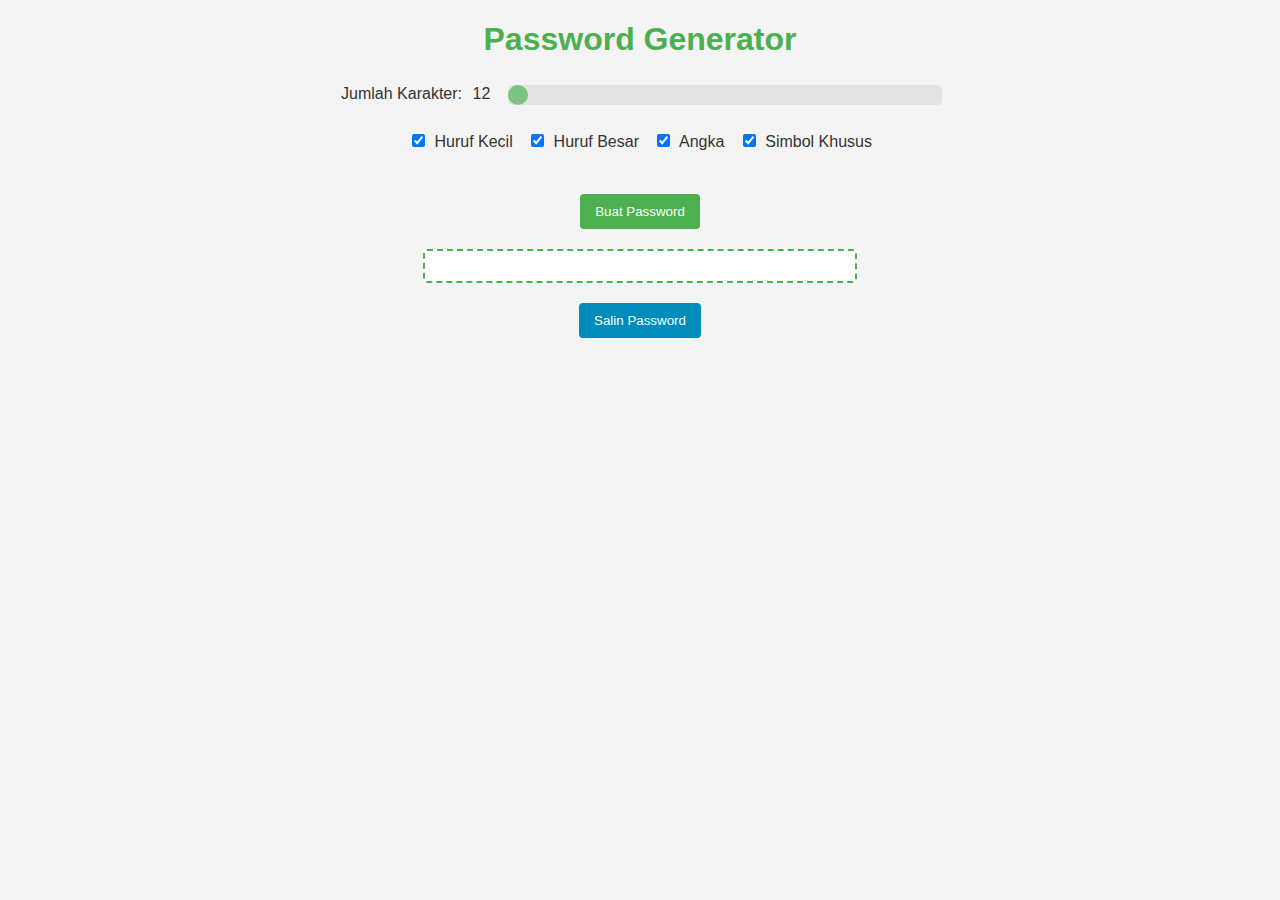
==== index.html @ 4f553f02 "Update index.html" ====
<!DOCTYPE html>
<html lang="id">
<head>
    <meta charset="UTF-8">
    <meta name="viewport" content="width=device-width, initial-scale=1.0">
    <title>Password Generator</title>
    
    <!-- Link ke file CSS -->
    <link rel="stylesheet" href="/style.css">
    
    <!-- Favicon -->
    <link rel="icon" type="image/png" sizes="16x16" href="/favicon/favicon-16x16.png">
    <link rel="icon" type="image/png" sizes="32x32" href="/favicon/favicon-32x32.png">
    <link rel="icon" type="image/png" sizes="192x192" href="/favicon/android-chrome-192x192.png">
    <link rel="icon" type="image/png" sizes="512x512" href="/favicon/android-chrome-512x512.png">
    <link rel="apple-touch-icon" sizes="180x180" href="/favicon/apple-touch-icon.png">
    <link rel="shortcut icon" href="/favicon/favicon.ico">
    <link rel="manifest" href="/favicon/site.webmanifest">
</head>
<body>
    <h1>Password Generator</h1>
    <div class="options">
        <label for="length">Jumlah Karakter: <span id="lengthValue">12</span></label>
        <input type="range" id="length" min="12" max="64" value="12" oninput="updateLengthValue()"><br><br>

        <label><input type="checkbox" id="lowercase" checked> Huruf Kecil</label>
        <label><input type="checkbox" id="uppercase" checked> Huruf Besar</label>
        <label><input type="checkbox" id="numbers" checked> Angka</label>
        <label><input type="checkbox" id="symbols" checked> Simbol Khusus</label><br><br>
    </div>

    <button onclick="generatePassword()">Buat Password</button>
    <h2 id="password"></h2>
    <button class="copy-button" onclick="copyPassword()">Salin Password</button>

    <div id="toast" class="toast">Pesan akan muncul di sini</div>

    <script>
        function updateLengthValue() {
            const length = document.getElementById('length').value;
            document.getElementById('lengthValue').innerText = length;
        }

        function getRandomInt(min, max) {
            const range = max - min;
            const randomBuffer = new Uint32Array(1);
            window.crypto.getRandomValues(randomBuffer);
            return min + (randomBuffer[0] % range);
        }

        function generatePassword() {
            const length = parseInt(document.getElementById('length').value);
            if (length < 4 || length > 64) {
                alert('Panjang password harus antara 4 dan 64 karakter.');
                return;
            }

            const includeLowercase = document.getElementById('lowercase').checked;
            const includeUppercase = document.getElementById('uppercase').checked;
            const includeNumbers = document.getElementById('numbers').checked;
            const includeSymbols = document.getElementById('symbols').checked;

            const lowercaseChars = 'abcdefghijklmnopqrstuvwxyz';
            const uppercaseChars = 'ABCDEFGHIJKLMNOPQRSTUVWXYZ';
            const numberChars = '0123456789';
            const symbolChars = '!@#$%^&*()_+[]{}|;:,.<>?';

            let validChars = '';
            if (includeLowercase) validChars += lowercaseChars;
            if (includeUppercase) validChars += uppercaseChars;
            if (includeNumbers) validChars += numberChars;
            if (includeSymbols) validChars += symbolChars;

            if (validChars.length === 0) {
                document.getElementById('password').innerText = 'Pilih setidaknya satu jenis karakter!';
                return;
            }

            let password = '';

            // Menambahkan satu karakter dari setiap kategori yang dipilih
            if (includeLowercase) password += lowercaseChars[getRandomInt(0, lowercaseChars.length)];
            if (includeUppercase) password += uppercaseChars[getRandomInt(0, uppercaseChars.length)];
            if (includeNumbers) password += numberChars[getRandomInt(0, numberChars.length)];
            if (includeSymbols) password += symbolChars[getRandomInt(0, symbolChars.length)];

            // Mengisi sisa password dengan karakter acak
            for (let i = password.length; i < length; i++) {
                const randomIndex = getRandomInt(0, validChars.length);
                password += validChars[randomIndex];
            }

            // Mengacak urutan karakter dalam password
            password = password.split('').sort(() => getRandomInt(0, 2) - 1).join('');

            document.getElementById('password').innerText = password;
        }

        function showToast(message) {
            const toast = document.getElementById('toast');
            toast.innerText = message;
            toast.className = "toast show";

            setTimeout(() => {
                toast.className = toast.className.replace("show", "");
            }, 2000); // Toast akan hilang setelah 2 detik
        }

        function copyPassword() {
            const passwordText = document.getElementById('password').innerText;
            if (passwordText) {
                navigator.clipboard.writeText(passwordText).then(() => {
                    showToast('Password disalin ke clipboard!');
                }).catch(err => {
                    showToast('Gagal menyalin password: ' + err);
                });
            } else {
                showToast('Buat Password Terlebih Dulu!');
            }
        }
    </script>
</body>
</html>
---- style.css ----
body {
    font-family: Arial, sans-serif;
    margin: 20px;
    background-color: #f4f4f4;
    color: #333;
}

h1 {
    text-align: center;
    color: #4CAF50;
}

label {
    margin-right: 10px;
}

input[type="number"] {
    width: 50px;
    padding: 5px;
    margin-left: 10px;
    border: 1px solid #ccc;
    border-radius: 4px;
}

input[type="checkbox"] {
    margin-right: 5px;
}

button {
    background-color: #4CAF50;
    color: white;
    padding: 10px 15px;
    border: none;
    border-radius: 4px;
    cursor: pointer;
    transition: background-color 0.3s;
    display: block;
    margin: 20px auto;
}

button:hover {
    background-color: #45a049;
}

#password {
    margin-top: 20px;
    font-weight: bold;
    font-size: 24px;
    text-align: center;
    color: #4CAF50;
    border: 2px dashed #4CAF50;
    padding: 15px;
    border-radius: 4px;
    background-color: white;
    word-wrap: break-word;
    max-width: 400px;
    margin-left: auto;
    margin-right: auto;
}

.options {
    margin: 20px 0;
    text-align: center;
}

#lengthValue {
    display: inline-block;
    width: 30px;
    text-align: center;
}

.copy-button {
    background-color: #008CBA;
    margin-top: 10px;
}

.copy-button:hover {
    background-color: #007B9E;
}

/* Gaya untuk elemen range slider */
input[type="range"] {
    -webkit-appearance: none;
    width: 35%;
    height: 8px;
    background: #ddd;
    border-radius: 5px;
    outline: none;
    opacity: 0.7;
    transition: opacity 0.2s;
}

input[type="range"]:hover {
    opacity: 1;
}

/* Gaya untuk thumb slider */
input[type="range"]::-webkit-slider-thumb {
    -webkit-appearance: none;
    appearance: none;
    width: 20px;
    height: 20px;
    border-radius: 50%;
    background: #4CAF50;
    cursor: pointer;
}

input[type="range"]::-moz-range-thumb {
    width: 20px;
    height: 20px;
    border-radius: 50%;
    background: #4CAF50;
}

/* Gaya untuk track slider */
input[type="range"]::-webkit-slider-runnable-track {
    background: #ddd;
    border-radius: 5px;
}

input[type="range"]::-moz-range-track {
    background: #ddd;
    border-radius: 5px;
}

/* Gaya untuk checkbox */
.options label {
    display: inline-block;
    margin: 5px;
}

/* Gaya untuk toast */
.toast {
    position: fixed; /* Mengatur posisi tetap */
    bottom: 20px; /* Jarak dari bawah */
    right: 20px; /* Jarak dari kanan */
    background-color: white; /* Warna latar belakang */
    color: #333; /* Warna teks */
    border: 1px solid #ccc; /* Garis border */
    border-left-width: 5px; /* Lebar border kiri */
    border-radius: 4px; /* Sudut melengkung */
    padding: 20px 30px; /* Padding dalam yang lebih besar */
    box-shadow: 0 2px 10px rgba(0, 0, 0, 0.1); /* Bayangan */
    transition: opacity 0.3s ease; /* Transisi opasitas */
    opacity: 0; /* Awalnya tidak terlihat */
    visibility: hidden; /* Menghilangkan dari tampilan */
    font-size: 18px; /* Ukuran font yang lebih besar */
}

.toast.show {
    opacity: 1; /* Menampilkan toast */
    visibility: visible; /* Mengatur visibilitas */
}

.toast-success {
    border-left-color: #4CAF50; /* Warna border kiri untuk sukses */
}

.toast-success i {
    color: #4CAF50; /* Warna ikon untuk sukses */
}

.toast-danger {
    border-left-color: #E53935; /* Warna border kiri untuk bahaya */
}

.toast-danger i {
    color: #E53935; /* Warna ikon untuk bahaya */
}

.toast-info {
    border-left-color: #2196F3; /* Warna border kiri untuk informasi */
}

.toast-info i {
    color: #2196F3; /* Warna ikon untuk informasi */
}

.toast-warning {
    border-left-color: #FFC107; /* Warna border kiri untuk peringatan */
}

.toast-warning i {
    color: #FFC107; /* Warna ikon untuk peringatan */
}
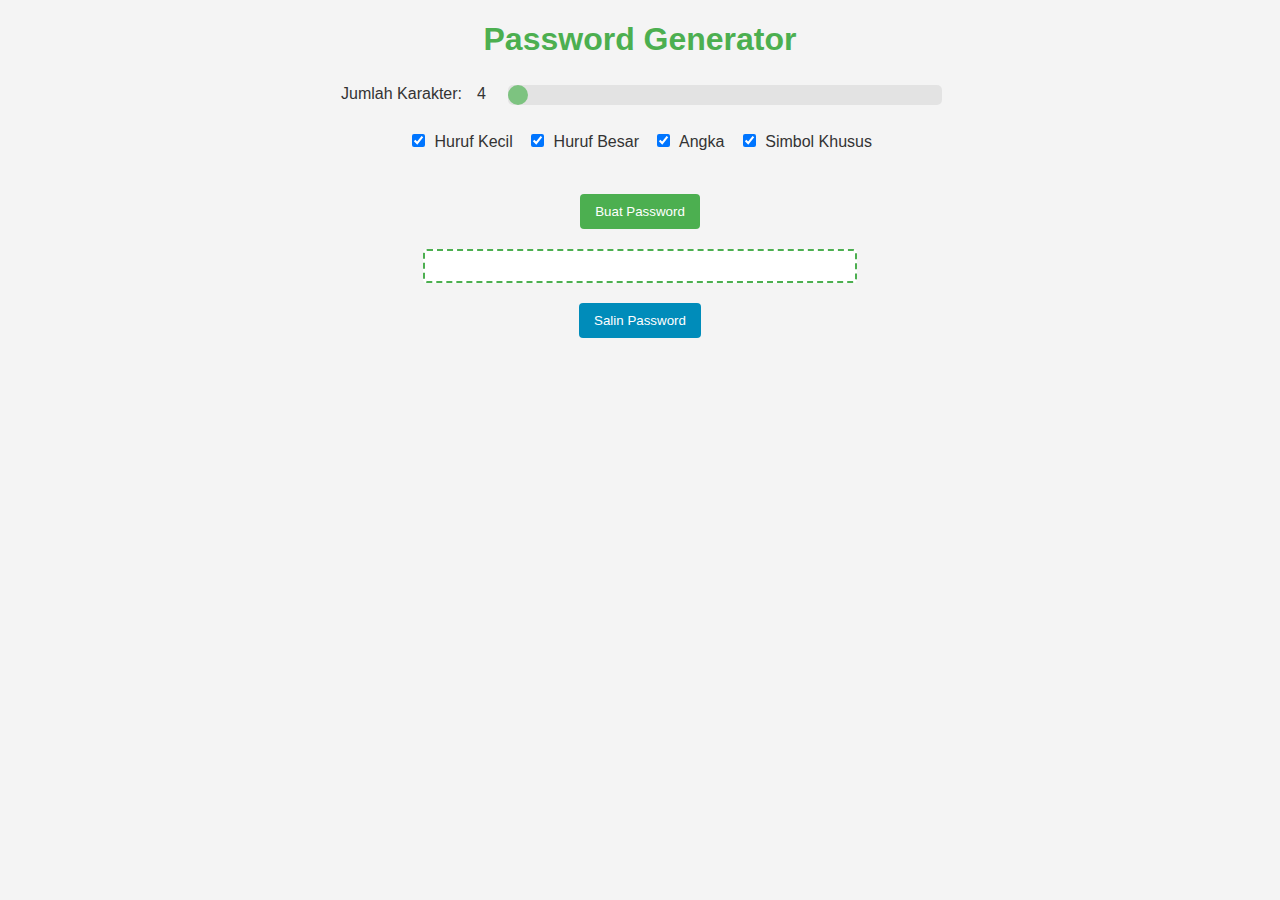
==== commit 141c00a3: "Update index.html" ====
--- a/index.html
+++ b/index.html
@@ -20,8 +20,8 @@
 <body>
     <h1>Password Generator</h1>
     <div class="options">
-        <label for="length">Jumlah Karakter: <span id="lengthValue">12</span></label>
-        <input type="range" id="length" min="12" max="64" value="12" oninput="updateLengthValue()"><br><br>
+        <label for="length">Jumlah Karakter: <span id="lengthValue">4</span></label>
+        <input type="range" id="length" min="4" max="64" value="4" oninput="updateLengthValue()"><br><br>
 
         <label><input type="checkbox" id="lowercase" checked> Huruf Kecil</label>
         <label><input type="checkbox" id="uppercase" checked> Huruf Besar</label>
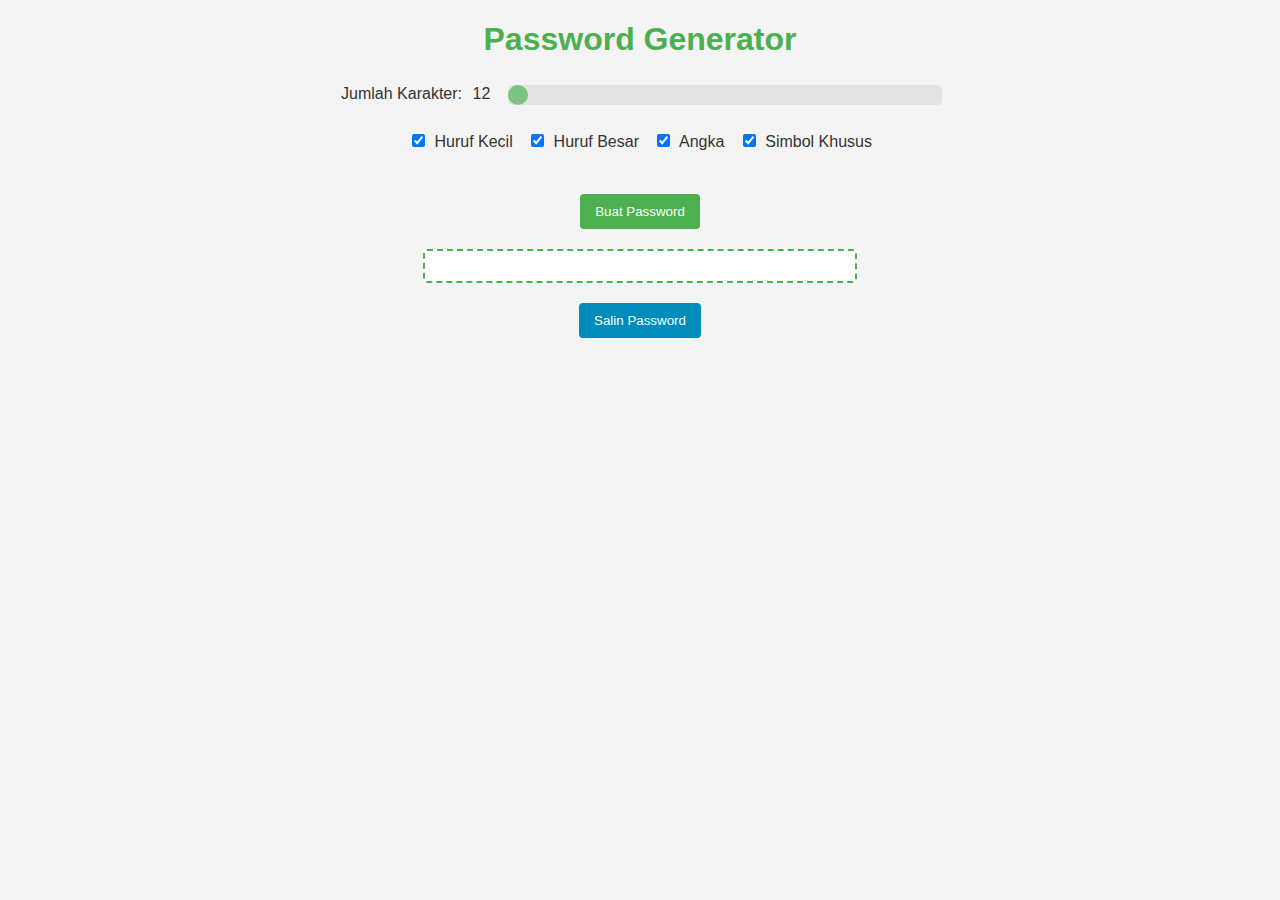
==== commit eb22a6c6: "Update index.html" ====
--- a/index.html
+++ b/index.html
@@ -20,8 +20,8 @@
 <body>
     <h1>Password Generator</h1>
     <div class="options">
-        <label for="length">Jumlah Karakter: <span id="lengthValue">4</span></label>
-        <input type="range" id="length" min="4" max="64" value="4" oninput="updateLengthValue()"><br><br>
+        <label for="length">Jumlah Karakter: <span id="lengthValue">12</span></label>
+        <input type="range" id="length" min="12" max="64" value="12" oninput="updateLengthValue()"><br><br>
 
         <label><input type="checkbox" id="lowercase" checked> Huruf Kecil</label>
         <label><input type="checkbox" id="uppercase" checked> Huruf Besar</label>
@@ -48,10 +48,19 @@
             return min + (randomBuffer[0] % range);
         }
 
+        function shuffleString(str) {
+            const array = str.split('');
+            for (let i = array.length - 1; i > 0; i--) {
+                const j = getRandomInt(0, i + 1);
+                [array[i], array[j]] = [array[j], array[i]];
+            }
+            return array.join('');
+        }
+
         function generatePassword() {
             const length = parseInt(document.getElementById('length').value);
-            if (length < 4 || length > 64) {
-                alert('Panjang password harus antara 4 dan 64 karakter.');
+            if (length < 12 || length > 64) {
+                alert('Panjang password harus antara 12 dan 64 karakter.');
                 return;
             }
 
@@ -91,7 +100,7 @@
             }
 
             // Mengacak urutan karakter dalam password
-            password = password.split('').sort(() => getRandomInt(0, 2) - 1).join('');
+            password = shuffleString(password);
 
             document.getElementById('password').innerText = password;
         }
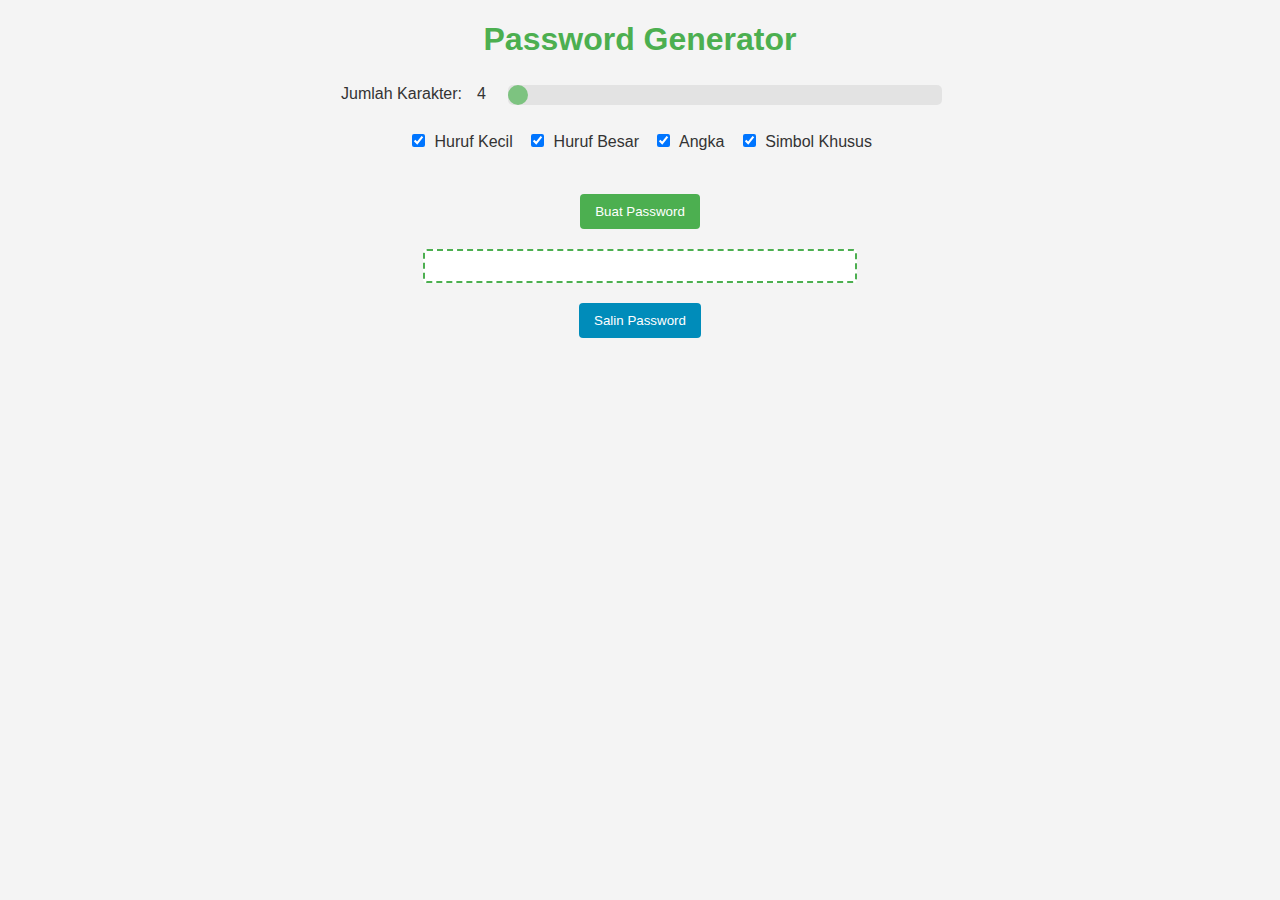
==== commit f18f1254: "Update index.html" ====
--- a/index.html
+++ b/index.html
@@ -20,8 +20,8 @@
 <body>
     <h1>Password Generator</h1>
     <div class="options">
-        <label for="length">Jumlah Karakter: <span id="lengthValue">12</span></label>
-        <input type="range" id="length" min="12" max="64" value="12" oninput="updateLengthValue()"><br><br>
+        <label for="length">Jumlah Karakter: <span id="lengthValue">4</span></label>
+        <input type="range" id="length" min="4" max="64" value="4" oninput="updateLengthValue()"><br><br>
 
         <label><input type="checkbox" id="lowercase" checked> Huruf Kecil</label>
         <label><input type="checkbox" id="uppercase" checked> Huruf Besar</label>
@@ -59,8 +59,8 @@
 
         function generatePassword() {
             const length = parseInt(document.getElementById('length').value);
-            if (length < 12 || length > 64) {
-                alert('Panjang password harus antara 12 dan 64 karakter.');
+            if (length < 4 || length > 64) {
+                alert('Panjang password harus antara 4 dan 64 karakter.');
                 return;
             }
 
